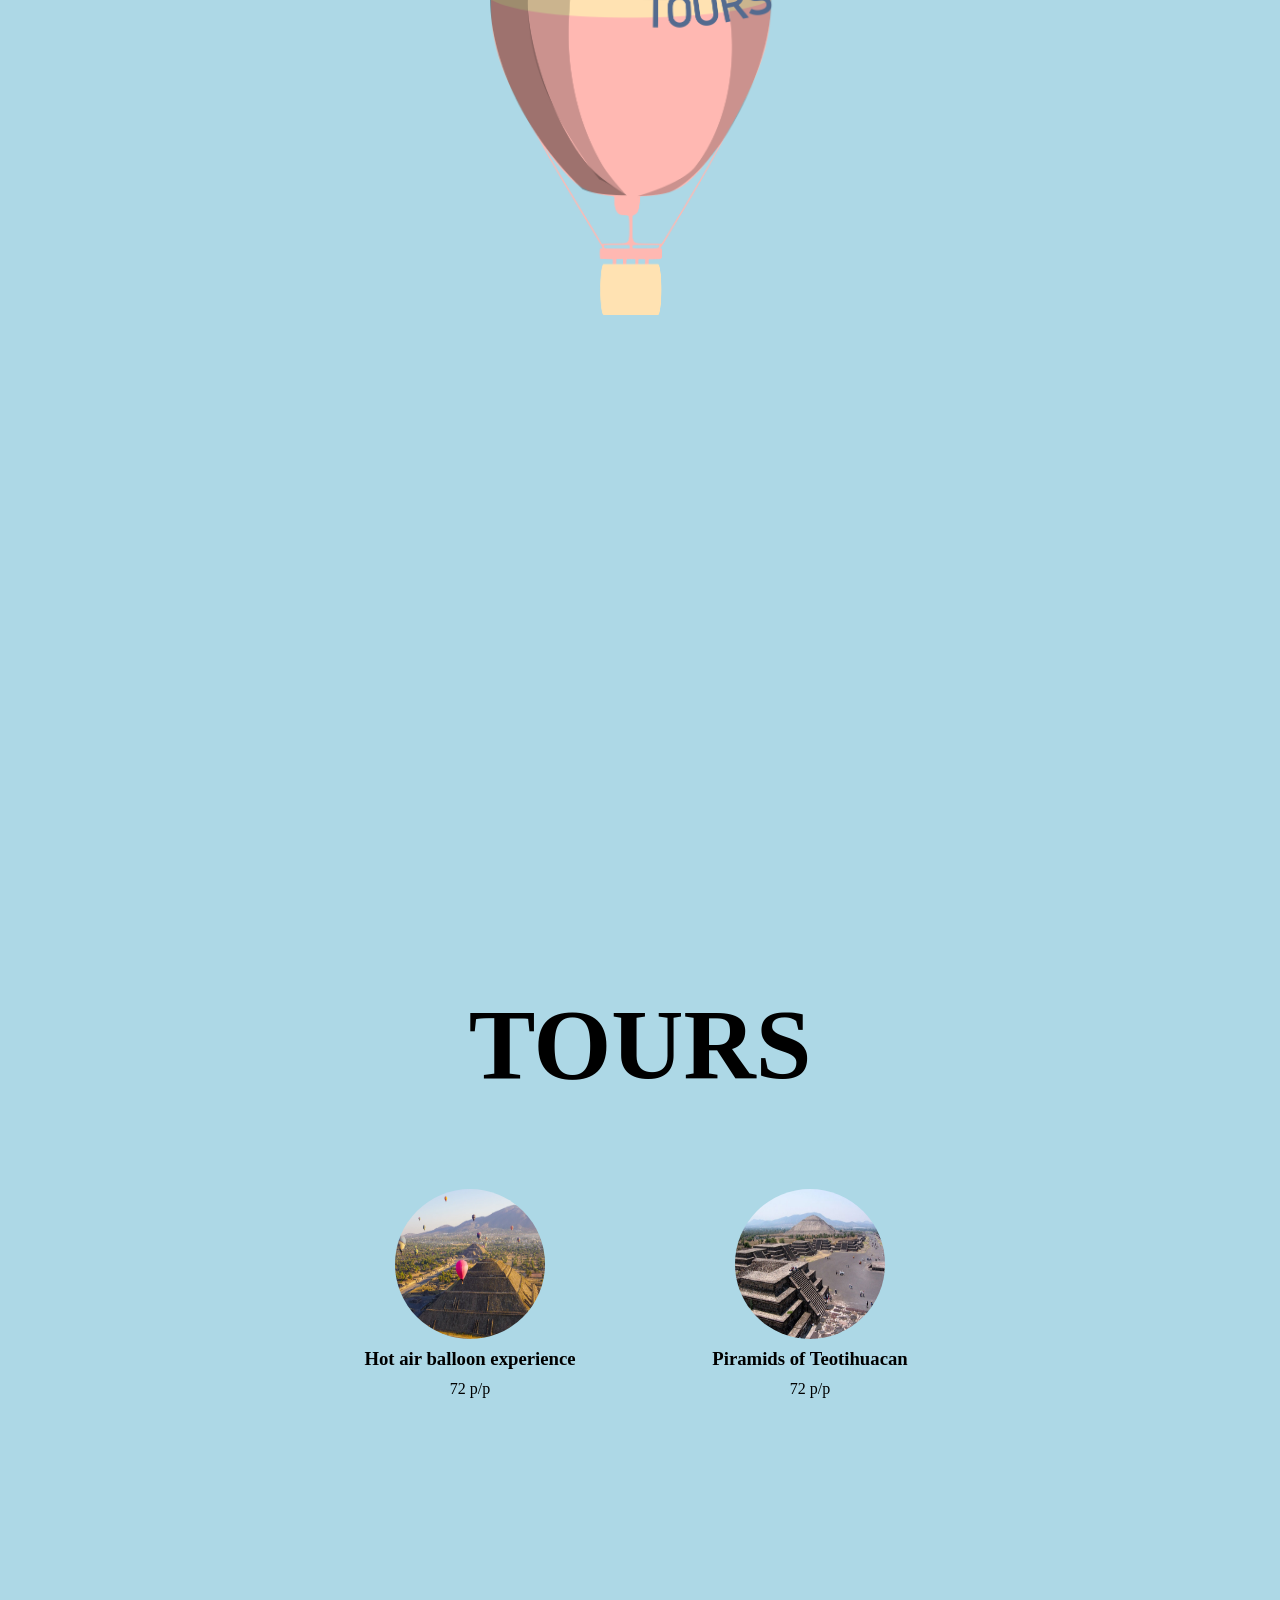
==== index.html @ 1d873250 "Rename Index.html to index.html" ====
<!DOCTYPE html>
<html lang="en">
<head>
    <meta charset="UTF-8">
    <meta name="viewport" content="width=device-width, initial-scale=1.0">
    <title>Tour Company</title>
    <link rel="stylesheet" href="style.css">
    <link rel="preconnect" href="https://fonts.googleapis.com">
    <link rel="preconnect" href="https://fonts.gstatic.com" crossorigin>
    <link href="https://fonts.googleapis.com/css2?family=Lato:ital,wght@0,100;0,300;0,400;0,700;0,900;1,100;1,300;1,400;1,700;1,900&display=swap" rel="stylesheet">
</head>
<body>
    <div id="balloon"></div>
    <div class="clouds"></div>
    <div class="clouds"></div>
    <div class="clouds"></div> 
    <div class="clouds"></div>
    <div class="clouds"></div>
    <div class="clouds"></div> 
    <div class="spacer"></div>
    <div class="tour-header"><h1>TOURS</h1></div>
    <main id="tourGrid">
        <div class="tour">
            <img src="images/HotAirBallon.webp" alt="Tour 1 Description" class="tour-image">
            <div class="tour-info">
                <h3>Hot air balloon experience </h3>
                <p>72 p/p</p>
            </div>
        </div>
        <div class="tour">
            <img src="images/teotihuacan.jpg" alt="Tour 1 Description" class="tour-image">

            <div class="tour-info">
                <h3>Piramids of Teotihuacan</h3>
                <p>72 p/p</p>
            </div>
        </div>
        <!-- Repeat for each tour -->
    </main>

    <script src="script.js"></script>
</body>
</html>
---- style.css ----
html, body {
    background-color: #add8e6; /* Light blue background */
    margin: 0;
    padding: 0;
     padding-bottom: 100px; 
    overflow-x: hidden; /* Prevent horizontal scrolling caused by moving clouds */
}


#balloon {
    width: 300px; /* Adjust based on your image size */
    height: 450px; /* Adjust based on your image size */
    background-image: url('images/MCTLogo.png'); /* Path to your balloon image */
    background-size: cover;
    position: absolute; 
    left: 50%;
    top:10%;
    transform: translate(-50%, -50%);
    animation: float 5s ease-in-out infinite;
    z-index: 2; 
}


.clouds {
    width: 547px; /* Adjust based on your cloud image size */
    height: 198px; /* Adjust based on your cloud image size */
    background-image: url('images/Cloud1.png'); /* Path to your cloud image */
    background-size: cover;
    position: absolute;
    left:100%;
    animation: moveClouds 20s linear infinite;
}


@keyframes float {
    0%, 100% { transform: translateY(0) translateX(-50%); }
    50% { transform: translateY(-20px) translateX(-50%); }
}

@keyframes moveClouds {
     0% { left: 100%; } /* Start off-screen to the right */
    100% { left: -100%; } /* End off-screen to the left */
}

.spacer {
    height: 100vh; /* 100% of the viewport height */
}

#tourGrid {
    display: grid;
    grid-template-columns: repeat(2, 1fr); /* Two columns grid */
    gap: 80px; /* Space between grid items */
    text-align: center; /* Center the text */
    max-width: 600px; /* Maximum width of the grid */
    margin: auto; /* Center the grid horizontally */
    top:100%;
}

.tour-image {
    margin: auto; /* Center the circle horizontally */
    width: 150px; /* Size of the circle */
    height: 150px; /* Size of the circle */
    background-color: black; /* Circle color */
    border-radius: 50%; /* Make it round */
}

.tour-info h3, .tour-info p {
    margin: 0; /* Remove default margins */
    padding: 5px 0; /* Add some spacing */
    font-family: lato-regular;
}

.tour-header {
    text-align:center; 
    padding-top:20px;
    font-family:lato-regular
}
.tour-header h1{
    font-size:100px;
}

.tour {
    padding: 20px 0; /* Space above and below each tour item */
}

.lato-thin {
  font-family: "Lato", sans-serif;
  font-weight: 100;
  font-style: normal;
}

.lato-light {
  font-family: "Lato", sans-serif;
  font-weight: 300;
  font-style: normal;
}

.lato-regular {
  font-family: "Lato", sans-serif;
  font-weight: 400;
  font-style: normal;
}

.lato-bold {
  font-family: "Lato", sans-serif;
  font-weight: 700;
  font-style: normal;
}

.lato-black {
  font-family: "Lato", sans-serif;
  font-weight: 900;
  font-style: normal;
}

.lato-thin-italic {
  font-family: "Lato", sans-serif;
  font-weight: 100;
  font-style: italic;
}

.lato-light-italic {
  font-family: "Lato", sans-serif;
  font-weight: 300;
  font-style: italic;
}

.lato-regular-italic {
  font-family: "Lato", sans-serif;
  font-weight: 400;
  font-style: italic;
}

.lato-bold-italic {
  font-family: "Lato", sans-serif;
  font-weight: 700;
  font-style: italic;
}

.lato-black-italic {
  font-family: "Lato", sans-serif;
  font-weight: 900;
  font-style: italic;
}
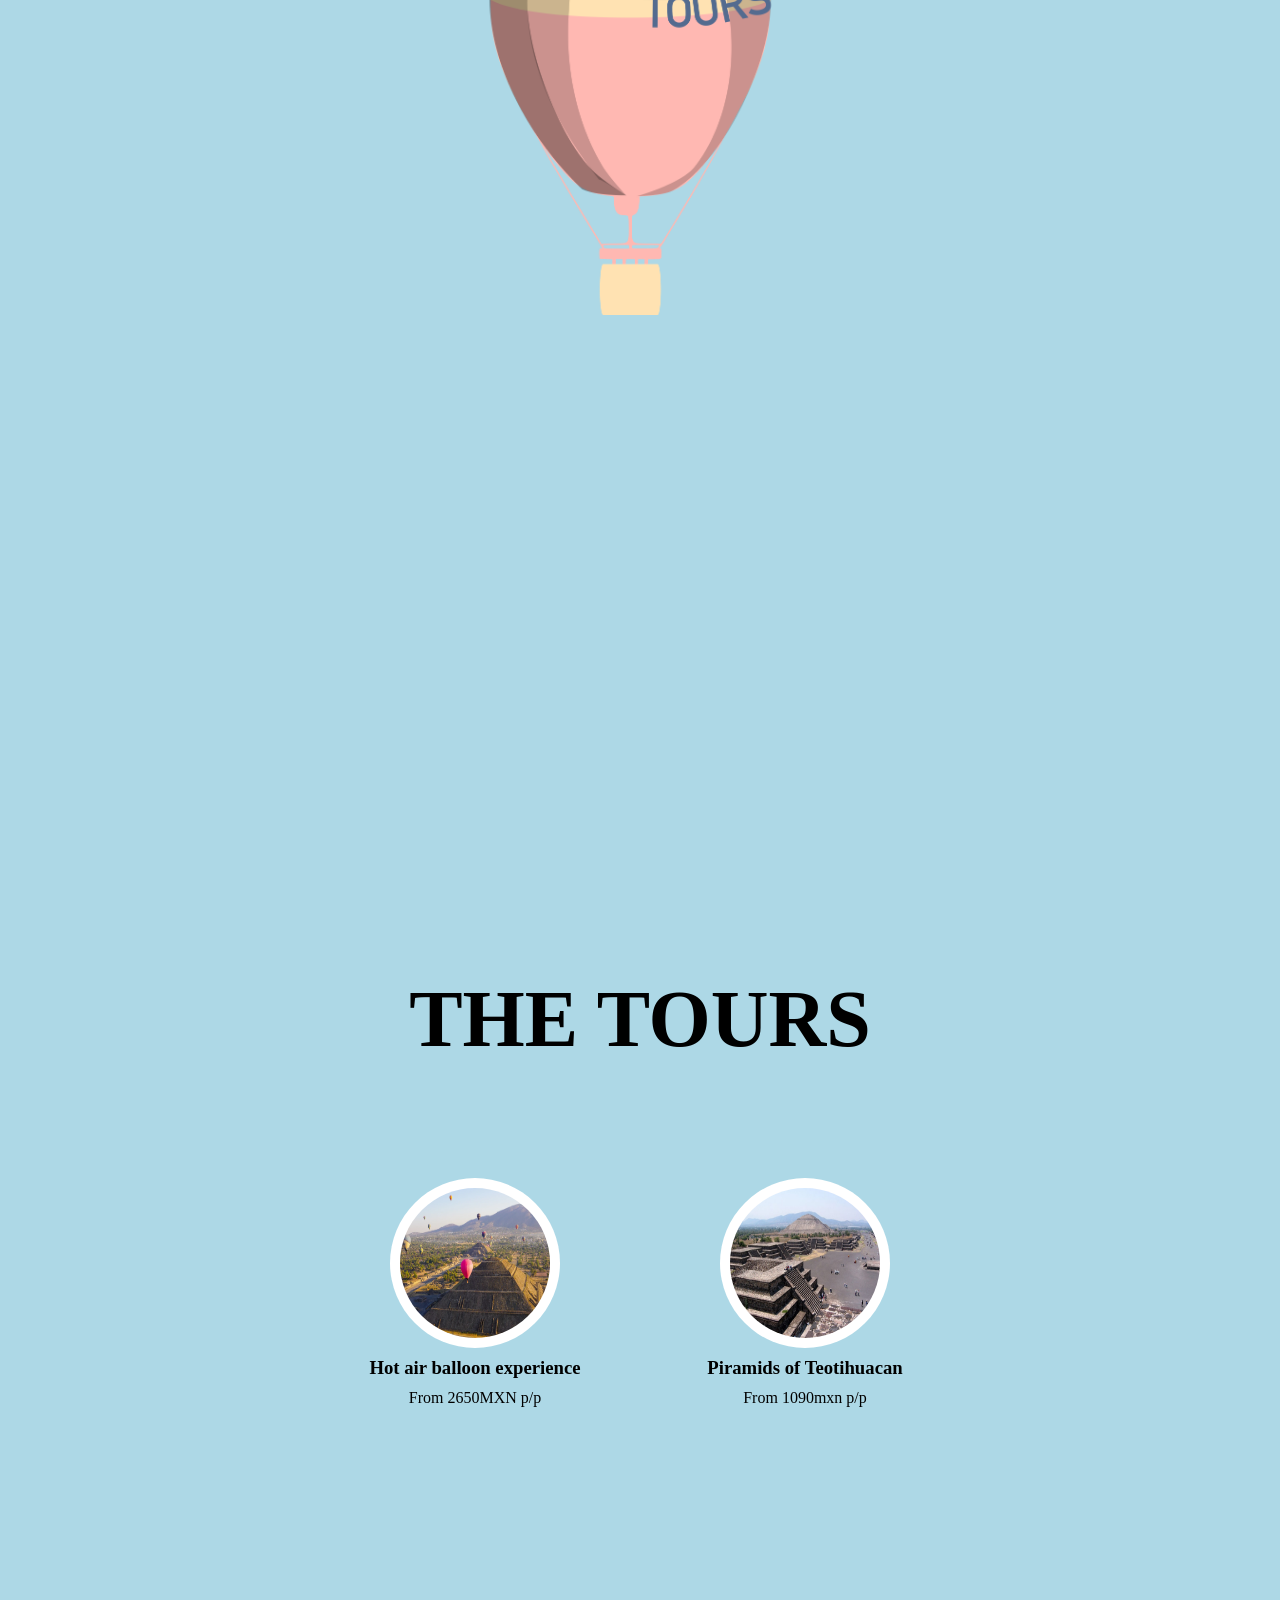
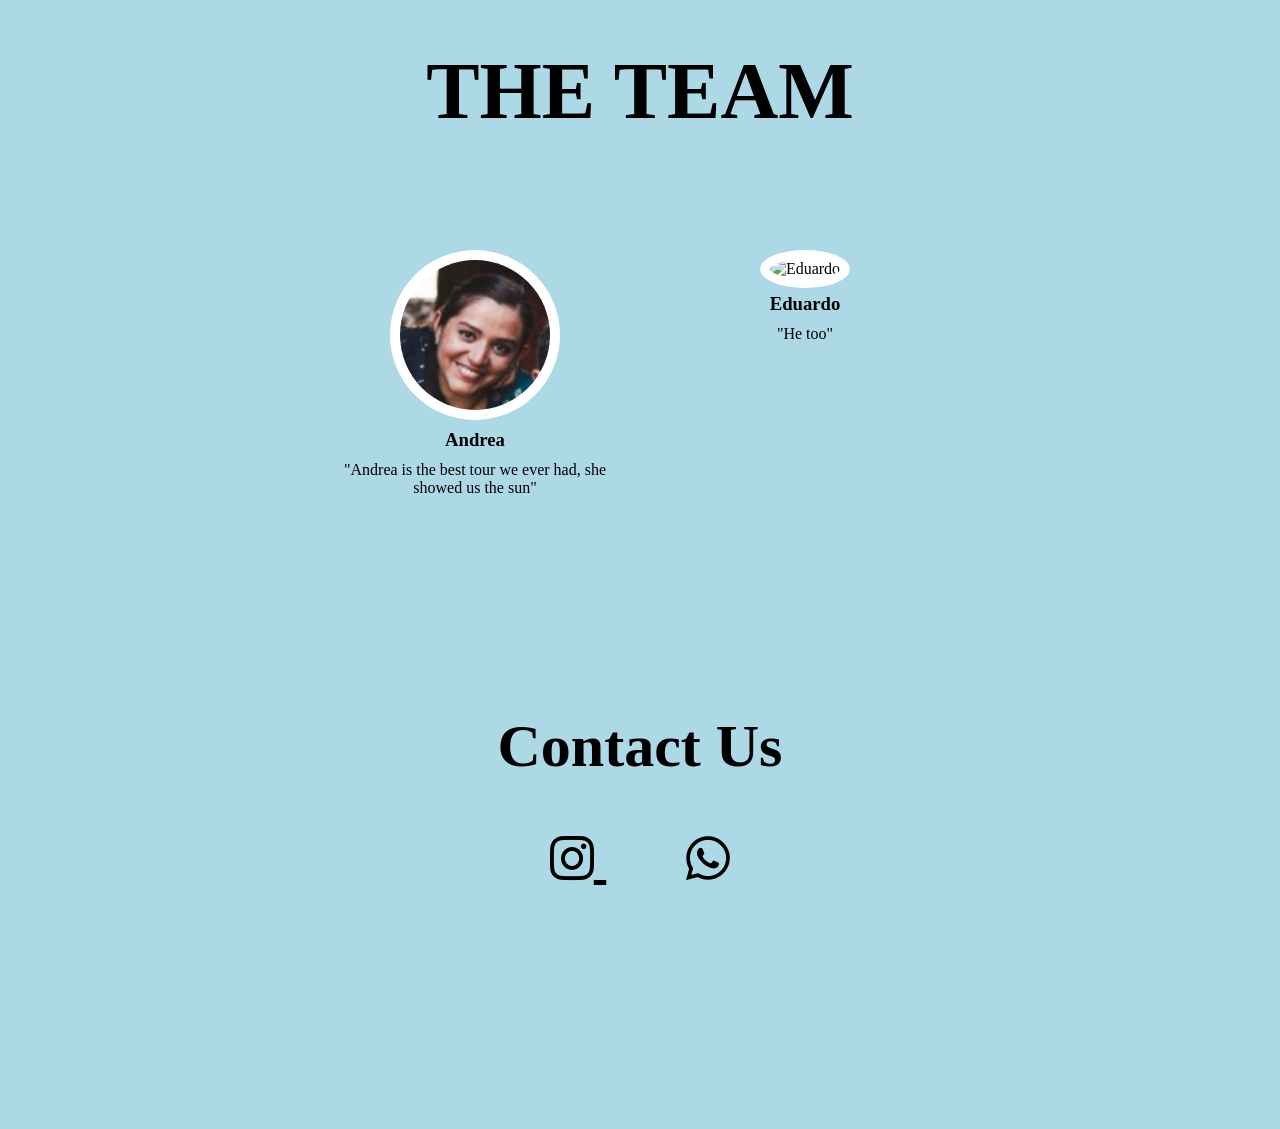
==== commit f772d007: "Merge branch 'main' of https://github.com/Gelatino/MCT into main ALL GOOD ." ====
--- a/index.html
+++ b/index.html
@@ -8,6 +8,8 @@
     <link rel="preconnect" href="https://fonts.googleapis.com">
     <link rel="preconnect" href="https://fonts.gstatic.com" crossorigin>
     <link href="https://fonts.googleapis.com/css2?family=Lato:ital,wght@0,100;0,300;0,400;0,700;0,900;1,100;1,300;1,400;1,700;1,900&display=swap" rel="stylesheet">
+    <link rel="stylesheet" href="https://cdnjs.cloudflare.com/ajax/libs/font-awesome/6.1.1/css/all.min.css">
+
 </head>
 <body>
     <div id="balloon"></div>
@@ -18,24 +20,54 @@
     <div class="clouds"></div>
     <div class="clouds"></div> 
     <div class="spacer"></div>
-    <div class="tour-header"><h1>TOURS</h1></div>
-    <main id="tourGrid">
+    <div class="tour-header"><h1>THE TOURS</h1></div>
+    <main id="mainContent">
+        <section id="tourGrid">
         <div class="tour">
             <img src="images/HotAirBallon.webp" alt="Tour 1 Description" class="tour-image">
             <div class="tour-info">
                 <h3>Hot air balloon experience </h3>
-                <p>72 p/p</p>
+                <p>From 2650MXN p/p</p>
             </div>
         </div>
         <div class="tour">
             <img src="images/teotihuacan.jpg" alt="Tour 1 Description" class="tour-image">
-
             <div class="tour-info">
                 <h3>Piramids of Teotihuacan</h3>
-                <p>72 p/p</p>
+                <p>From 1090mxn p/p</p>
             </div>
         </div>
-        <!-- Repeat for each tour -->
+        </section>
+        
+        <div class="tour-header"><h1>THE TEAM</h1></div>
+
+        <section id="tourGrid">
+        <div class="tour">
+            <img src="images/Andrea.png" alt="Andrea" class="tour-image">
+            <div class="tour-info">
+                <h3>Andrea</h3>
+                <p>"Andrea is the best tour we ever had, she showed us the sun"</p>
+            </div>
+        </div>
+        <div class="tour">
+            <img src="images/EDUARDO.jpg" alt="Eduardo" class="tour-image">
+            <div class="tour-info">
+                <h3>Eduardo</h3>
+                <p>"He too"</p>
+            </div>
+        </div>
+        </section>
+
+
+        <div class="contact-us">
+        <h2>Contact Us</h2>
+            <a href="https://www.instagram.com/mexicocitytours" target="_blank" rel="noopener noreferrer" class="social-icon"><i class="fab fa-instagram"></i>
+            </a>
+            <a href="https://wa.me/005215523413276" target="_blank" rel="noopener noreferrer" class="social-icon">
+                <i class="fab fa-whatsapp"></i>
+            </a>
+     </div>
+
     </main>
 
     <script src="script.js"></script>
--- a/style.css
+++ b/style.css
@@ -8,7 +8,7 @@
 
 
 #balloon {
-    width: 300px; /* Adjust based on your image size */
+    width: 301px; /* Adjust based on your image size */
     height: 450px; /* Adjust based on your image size */
     background-image: url('images/MCTLogo.png'); /* Path to your balloon image */
     background-size: cover;
@@ -49,19 +49,21 @@
 #tourGrid {
     display: grid;
     grid-template-columns: repeat(2, 1fr); /* Two columns grid */
-    gap: 80px; /* Space between grid items */
+    gap: 60px; /* Space between grid items */
     text-align: center; /* Center the text */
     max-width: 600px; /* Maximum width of the grid */
     margin: auto; /* Center the grid horizontally */
     top:100%;
+    padding-bottom: 100px; 
 }
 
 .tour-image {
     margin: auto; /* Center the circle horizontally */
     width: 150px; /* Size of the circle */
     height: 150px; /* Size of the circle */
-    background-color: black; /* Circle color */
+    background-color: white; /* Circle color */
     border-radius: 50%; /* Make it round */
+    padding: 10px;
 }
 
 .tour-info h3, .tour-info p {
@@ -76,11 +78,32 @@
     font-family:lato-regular
 }
 .tour-header h1{
-    font-size:100px;
+    font-size:80px;
 }
 
 .tour {
-    padding: 20px 0; /* Space above and below each tour item */
+    padding: 60px 0; /* Space above and below each tour item */
+}
+
+
+.contact-us {
+    text-align: center;
+    margin: 40px 0;
+}
+
+.contact-us h2{
+    font-family: lato-regular;
+    font-size:60px;
+
+}
+.social-icon {
+    margin: 0 40px;
+    font-size: 50px; /* Icon size */
+    color: #000; /* Icon color */
+}
+
+.social-icon:hover {
+    color: #555; /* Icon hover color */
 }
 
 .lato-thin {
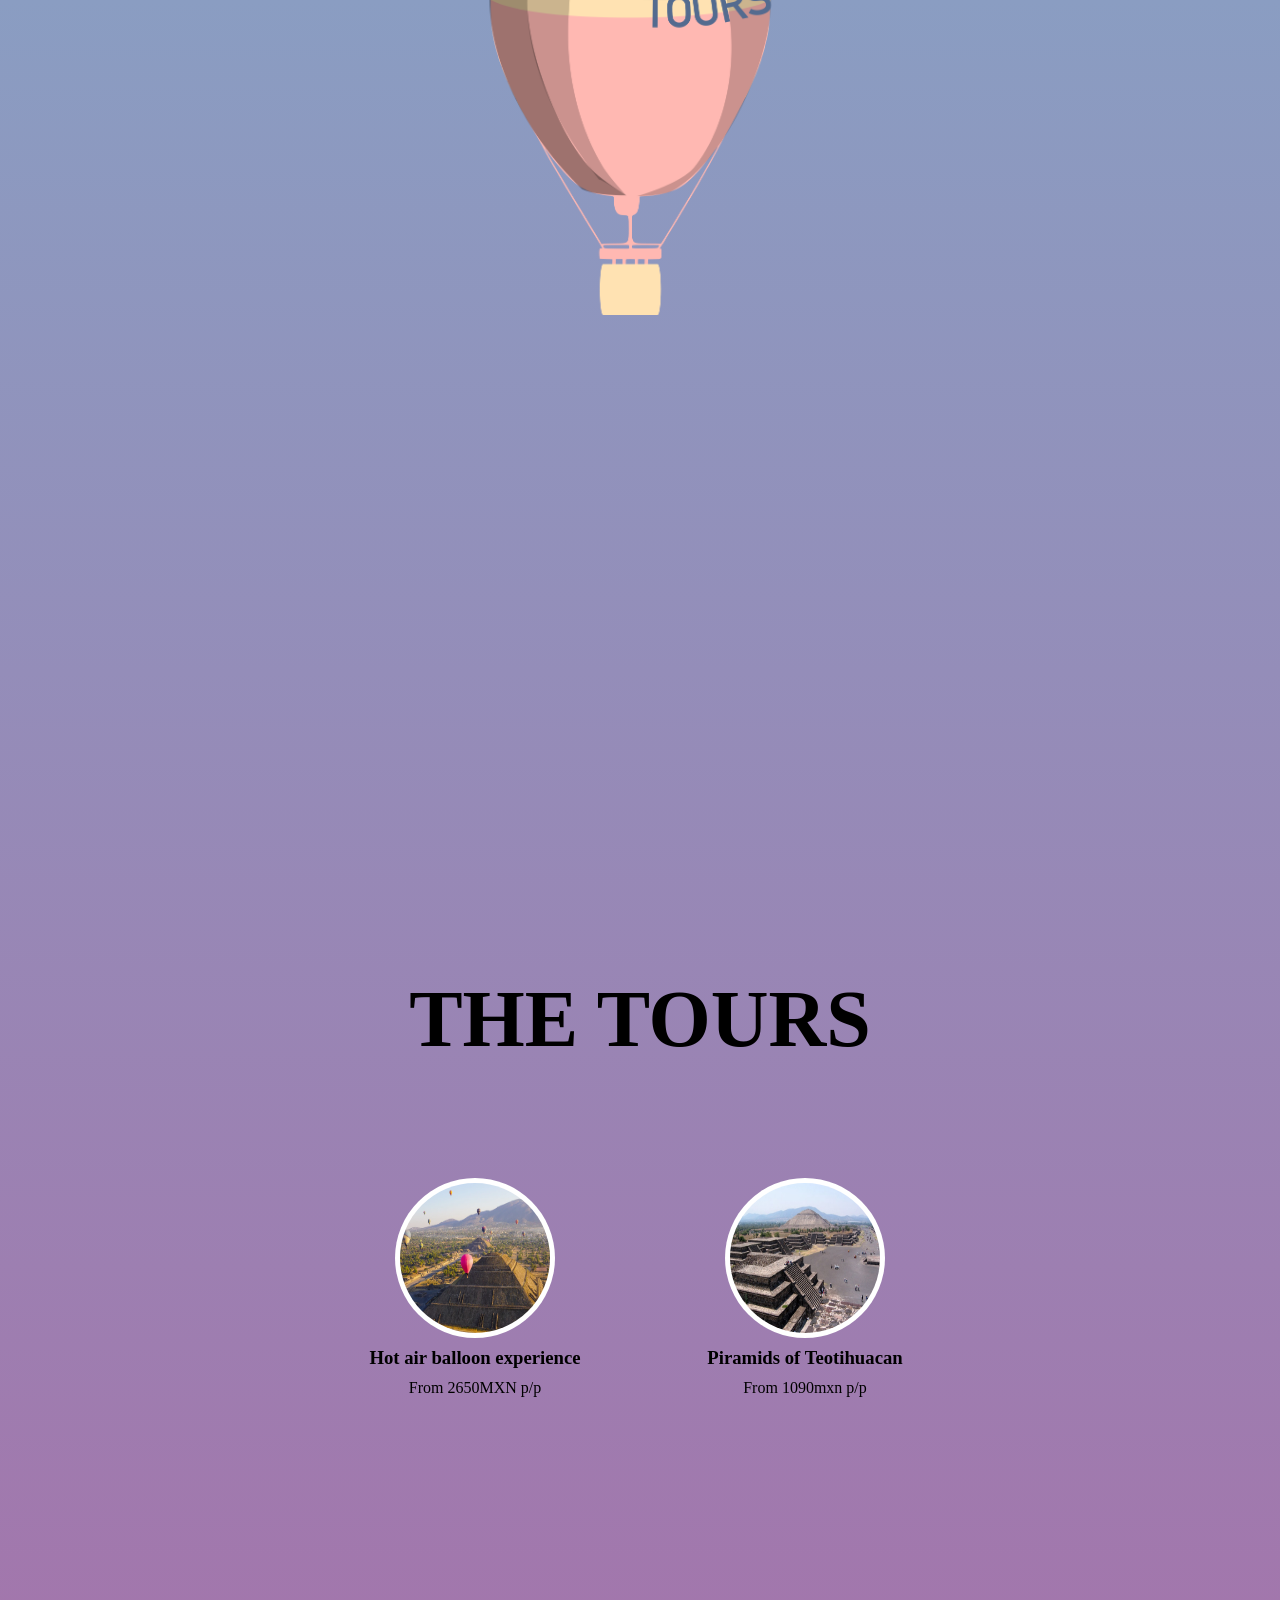
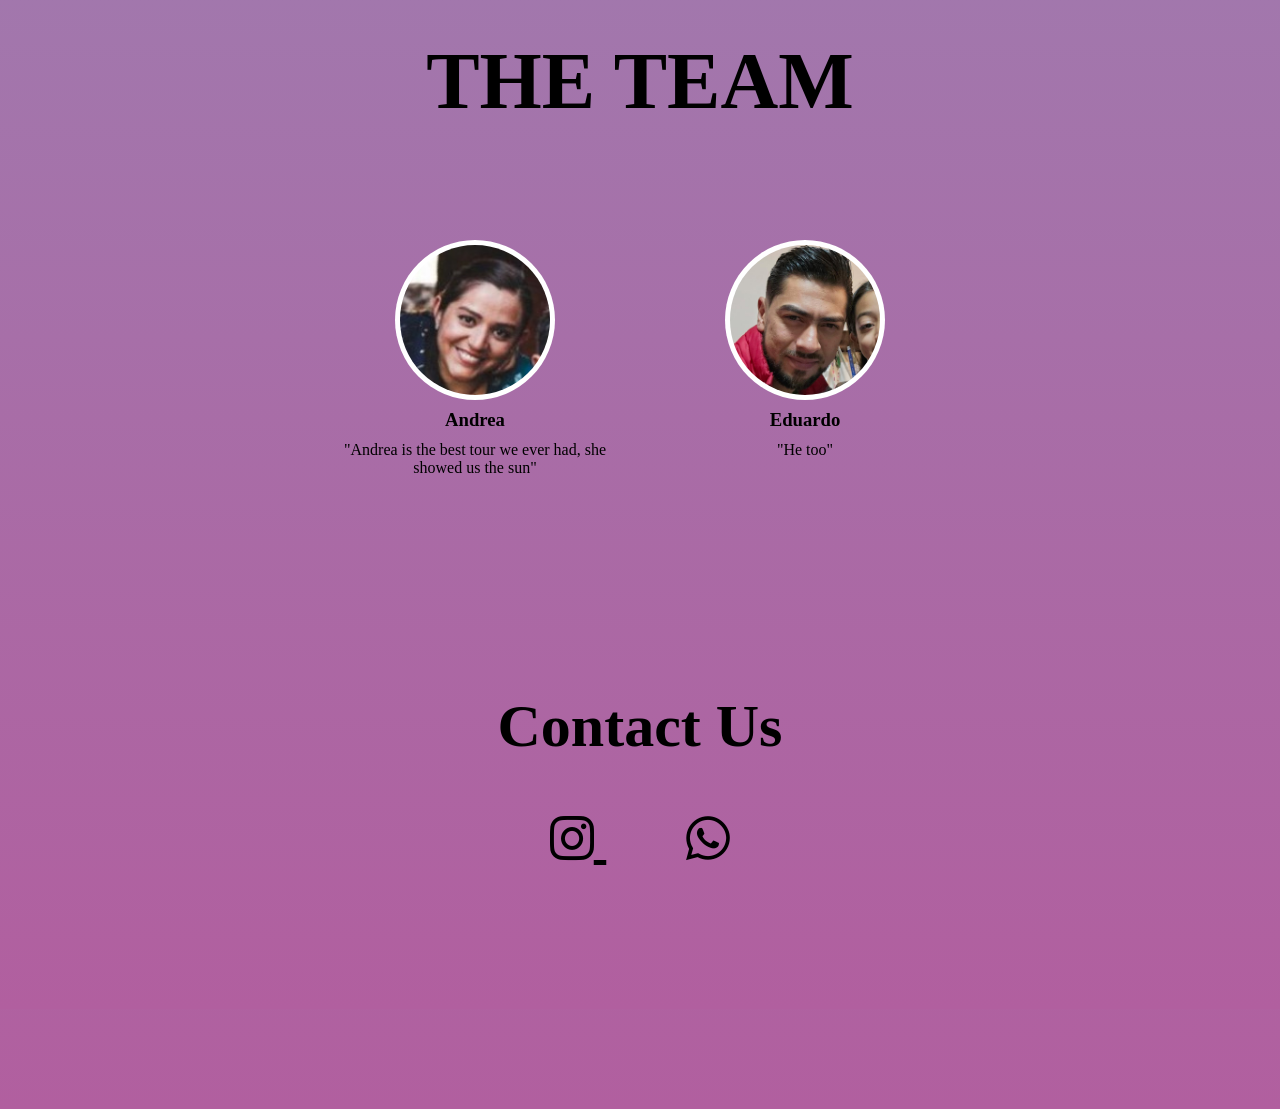
==== commit e8d013ab: "fix eduardo photo" ====
--- a/index.html
+++ b/index.html
@@ -50,7 +50,7 @@
             </div>
         </div>
         <div class="tour">
-            <img src="images/EDUARDO.jpg" alt="Eduardo" class="tour-image">
+            <img src="images/Eduardo.jpg" alt="Eduardo" class="tour-image">
             <div class="tour-info">
                 <h3>Eduardo</h3>
                 <p>"He too"</p>
--- a/style.css
+++ b/style.css
@@ -1,5 +1,6 @@
 html, body {
-    background-color: #add8e6; /* Light blue background */
+    background-image: linear-gradient(to bottom, rgba(138, 157, 194), rgba(177, 95, 159));
+/*    background-attachment: fixed;*/
     margin: 0;
     padding: 0;
      padding-bottom: 100px; 
@@ -48,7 +49,7 @@
 
 #tourGrid {
     display: grid;
-    grid-template-columns: repeat(2, 1fr); /* Two columns grid */
+    grid-template-columns: 1fr; 
     gap: 60px; /* Space between grid items */
     text-align: center; /* Center the text */
     max-width: 600px; /* Maximum width of the grid */
@@ -57,13 +58,20 @@
     padding-bottom: 100px; 
 }
 
+/* Media query for tablets and desktops */
+@media (min-width: 768px) { /* Adjust the pixel value as needed */
+    #tourGrid {
+        grid-template-columns: repeat(2, 1fr); /* Two columns grid when the screen is wider */
+    }
+}
+
 .tour-image {
     margin: auto; /* Center the circle horizontally */
     width: 150px; /* Size of the circle */
     height: 150px; /* Size of the circle */
     background-color: white; /* Circle color */
     border-radius: 50%; /* Make it round */
-    padding: 10px;
+    padding: 5px;
 }
 
 .tour-info h3, .tour-info p {
